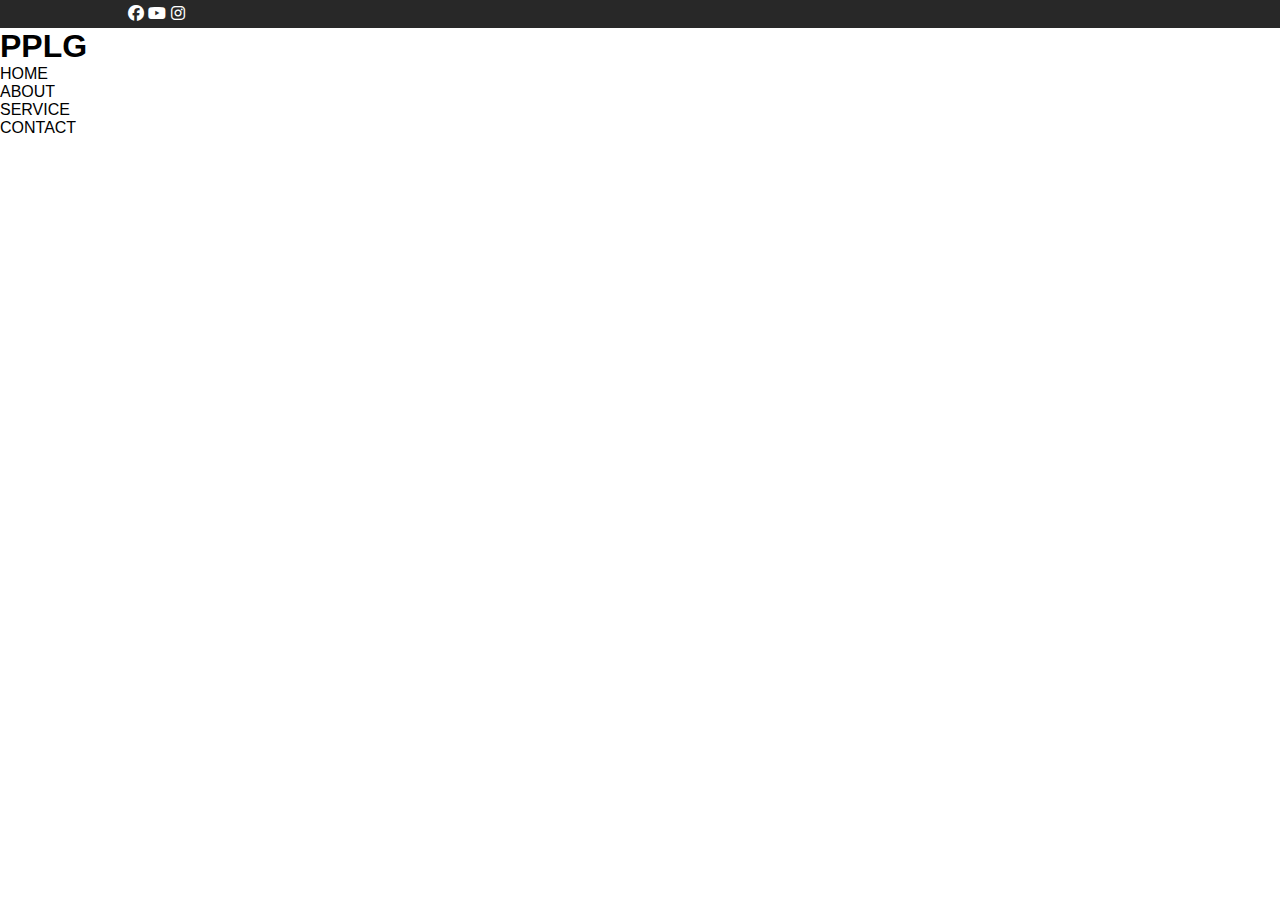
==== index.html @ b389dc11 "Add files via upload" ====
<!DOCTYPE html>
<html lang="en">
<head>
    <meta charset="UTF-8">
    <meta http-equiv="X-UA-Compatible" content="IE=edge">
    <meta name="viewport" content="width=device-width, initial-scale=1.0">
    <title>Company Profile</title>
    <link rel="stylesheet" href="style.css">
    <link rel="stylesheet" href="https://cdnjs.cloudflare.com/ajax/libs/font-awesome/6.7.2/css/all.min.css" integrity="sha512-Evv84Mr4kqVGRNSgIGL/F/aIDqQb7xQ2vcrdIwxfjThSH8CSR7PBEakCr51Ck+w+/U6swU2Im1vVX0SVk9ABhg==" crossorigin="anonymous" referrerpolicy="no-referrer" />
</head>
<body>
    <!-- Header -->
    <div class="medsos">
        <div class="container">
            <ul>
                <li><a href=""><i class="fa-brands fa-facebook"></i></a></li>
                <li><a href=""><i class="fa-brands fa-youtube"></i></a></li>
                <li><a href=""><i class="fa-brands fa-instagram"></i></a></li>
            </ul>
        </div>
    </div>
    <header>
        <h1><a href="">PPLG</a></h1>
        <ul>
            <li><a href="">HOME</a></li>
            <li><a href="">ABOUT</a></li>
            <li><a href="">SERVICE</a></li>
            <li><a href="">CONTACT</a></li>
        </ul>
    </header>
</body>
</html>
---- style.css ----
* {
    padding: 0;
    margin: 0;
    font-family: sans-serif;
}
a {
    color: inherit;
    text-decoration: none;
}
.medsos {
    padding: 5px 0;
    background-color: rgb(40, 40, 40);
}
.medsos ul li {
    display: inline-block;
    color: #fff;
}
.container {
    width: 80%;
    margin: 0 auto;
}
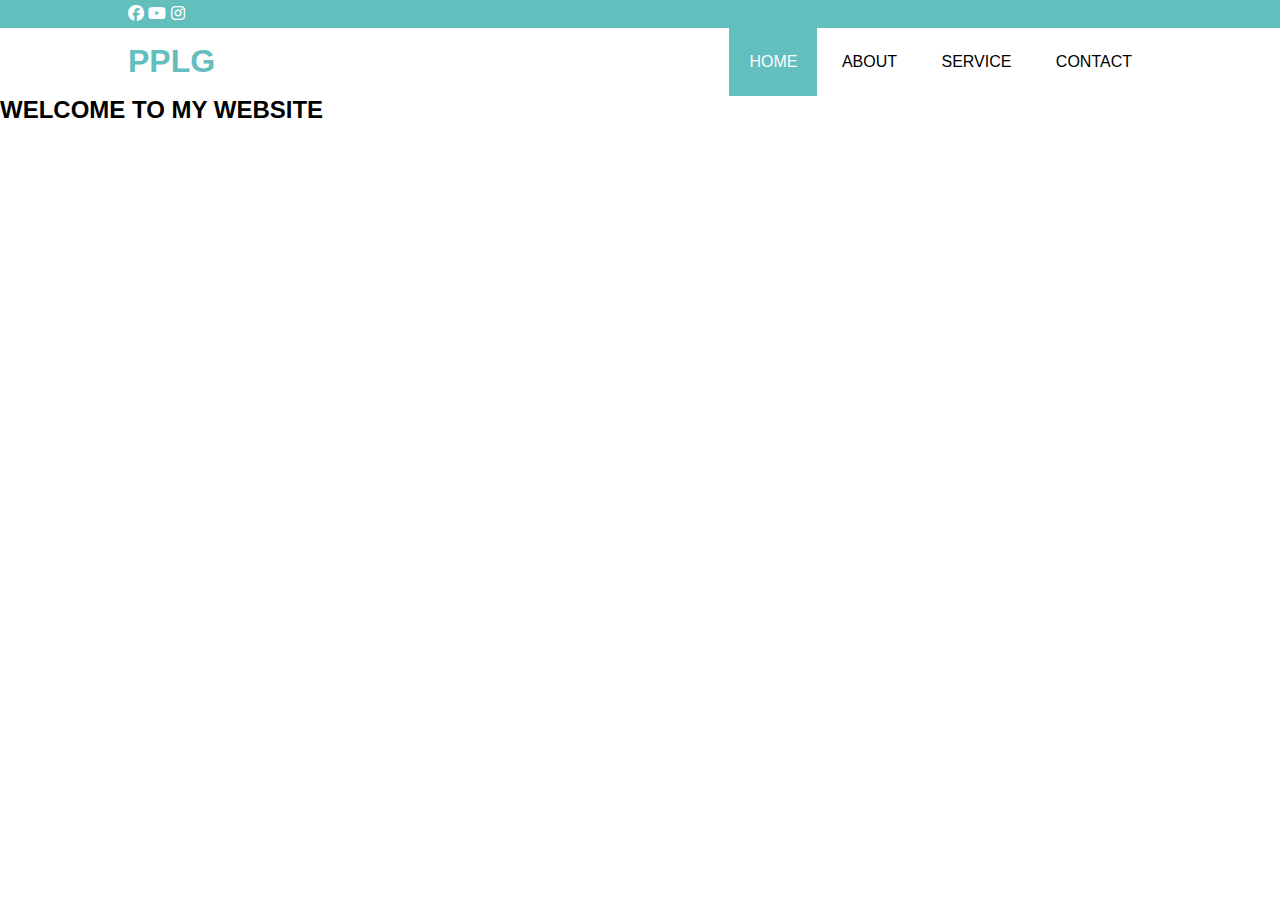
==== commit 136afc88: "Add files via upload" ====
--- a/index.html
+++ b/index.html
@@ -20,13 +20,19 @@
         </div>
     </div>
     <header>
-        <h1><a href="">PPLG</a></h1>
-        <ul>
-            <li><a href="">HOME</a></li>
-            <li><a href="">ABOUT</a></li>
-            <li><a href="">SERVICE</a></li>
-            <li><a href="">CONTACT</a></li>
-        </ul>
+        <div class="container">
+            <h1><a href="index.html">PPLG</a></h1>
+            <ul>
+                <li class="active"><a href="index.html">HOME</a></li>
+                <li><a href="about.html">ABOUT</a></li>
+                <li><a href="service.html">SERVICE</a></li>
+                <li><a href="contact.html">CONTACT</a></li>
+            </ul>
+        </div>
     </header>
+    <!-- Banner -->
+    <section class="banner">
+        <h2>WELCOME TO MY WEBSITE</h2>
+    </section>
 </body>
 </html>--- a/style.css
+++ b/style.css
@@ -9,7 +9,7 @@
 }
 .medsos {
     padding: 5px 0;
-    background-color: rgb(40, 40, 40);
+    background-color: rgb(99, 190, 190);
 }
 .medsos ul li {
     display: inline-block;
@@ -18,4 +18,43 @@
 .container {
     width: 80%;
     margin: 0 auto;
+}
+.container:after {
+    content: '';
+    display: block;
+    clear: both;
+}
+/* .container ul li a {
+    color: rgb(99, 190, 190);
+} */
+.container ul li a i {
+    color: #fff;
+}
+header h1 {
+    float: left;
+    padding: 15px 0;
+    color: rgb(99, 190, 190);
+}
+header ul {
+    float: right;
+}
+header ul li {
+    display: inline-block;
+}
+header ul li a {
+    padding: 25px 20px;
+    display: inline-block;
+}
+header ul li a:hover {
+    background-color: rgb(99, 190, 190);
+    color: #fff;
+}
+.active {
+    background-color: rgb(99, 190, 190);
+    color: #fff;
+}
+.beanner {
+    height: 60vh;
+    background-image: url();
+    background-size: cover;
 }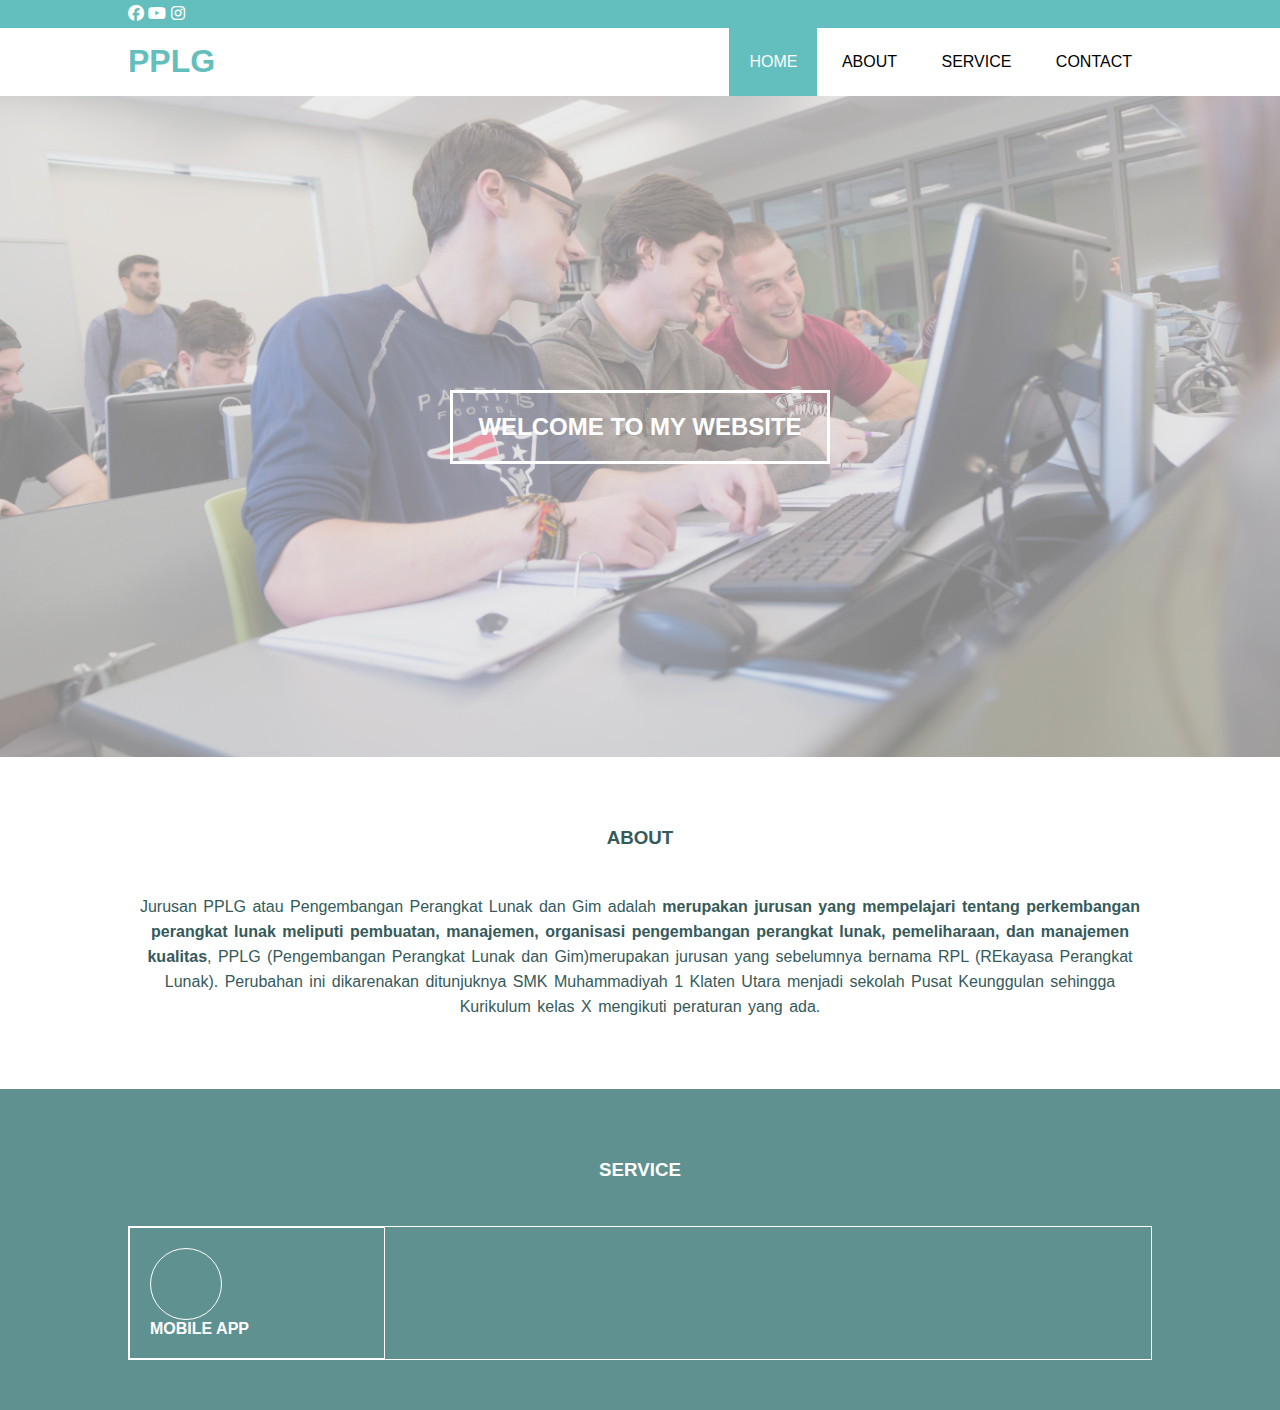
==== commit c104cb50: "Add files via upload" ====
--- a/index.html
+++ b/index.html
@@ -34,5 +34,27 @@
     <section class="banner">
         <h2>WELCOME TO MY WEBSITE</h2>
     </section>
+    <!-- About -->
+    <section class="about">
+        <div class="container">
+            <h3>ABOUT</h3>
+            <p>Jurusan PPLG atau Pengembangan Perangkat Lunak dan Gim adalah <strong>merupakan jurusan yang mempelajari tentang perkembangan perangkat lunak meliputi pembuatan, 
+            manajemen, organisasi pengembangan perangkat lunak, pemeliharaan, dan manajemen kualitas</strong>, PPLG (Pengembangan Perangkat Lunak dan Gim)merupakan jurusan yang 
+            sebelumnya bernama RPL (REkayasa Perangkat Lunak). Perubahan ini dikarenakan ditunjuknya SMK Muhammadiyah 1 Klaten Utara menjadi sekolah Pusat Keunggulan sehingga Kurikulum 
+            kelas X mengikuti peraturan yang ada.</p>
+        </div>
+    </section>
+    <!-- Service -->
+    <section class="service">
+        <div class="container">
+            <h3 class="w">SERVICE</h3>
+            <div class="box">
+                <div class="col-4">
+                    <div class="icon"></div>
+                    <h4>MOBILE APP</h4>
+                </div>
+            </div>
+        </div>
+    </section>
 </body>
 </html>--- a/style.css
+++ b/style.css
@@ -53,8 +53,70 @@
     background-color: rgb(99, 190, 190);
     color: #fff;
 }
-.beanner {
-    height: 60vh;
-    background-image: url();
+.banner {
+    height: 561px;
+    background-image: url(Computer_Science_header.jpg);
     background-size: cover;
+    position: relative;
+    display: flex;
+    justify-content: center;
+    align-items: center;
+}
+.banner::after {
+    content: '';
+    display: block;
+    position: absolute;
+    top: 0;
+    bottom: 0;
+    right: 0;
+    left: 0;
+    background-color: rgba(220, 220, 220, 0.6);
+}
+.banner h2 {
+    color: #fff;
+    z-index: 1;
+    padding: 20px 25px;
+    border: 3px solid #fff;
+}
+section {
+    padding: 50px 0;
+}
+section h3 {
+    text-align: center;
+    padding: 20px 0;
+    color: rgb(53, 90, 90);
+    margin-bottom: 25px;
+}
+.about p {
+    color: rgb(53, 90, 90);
+    line-height: 25px;
+    word-spacing: 2px;
+    margin-bottom: 20px;
+    text-align: center;
+}
+.service {
+    background-color: rgb(95, 145, 145);
+}
+.box {
+    border: 1px solid;
+    color: #fff;
+}
+.box .col-4 {
+    width: 25%;
+    padding: 20px;
+    box-sizing: border-box;
+    border: 1px solid;
+    color: #fff;
+}
+.icon {
+    width: 70px;
+    height: 70px;
+    border: 1px solid;
+    border-radius: 50%;
+}
+.col-4 h4 {
+    color: #fff;
+}
+section .w {
+    color: #fff;
 }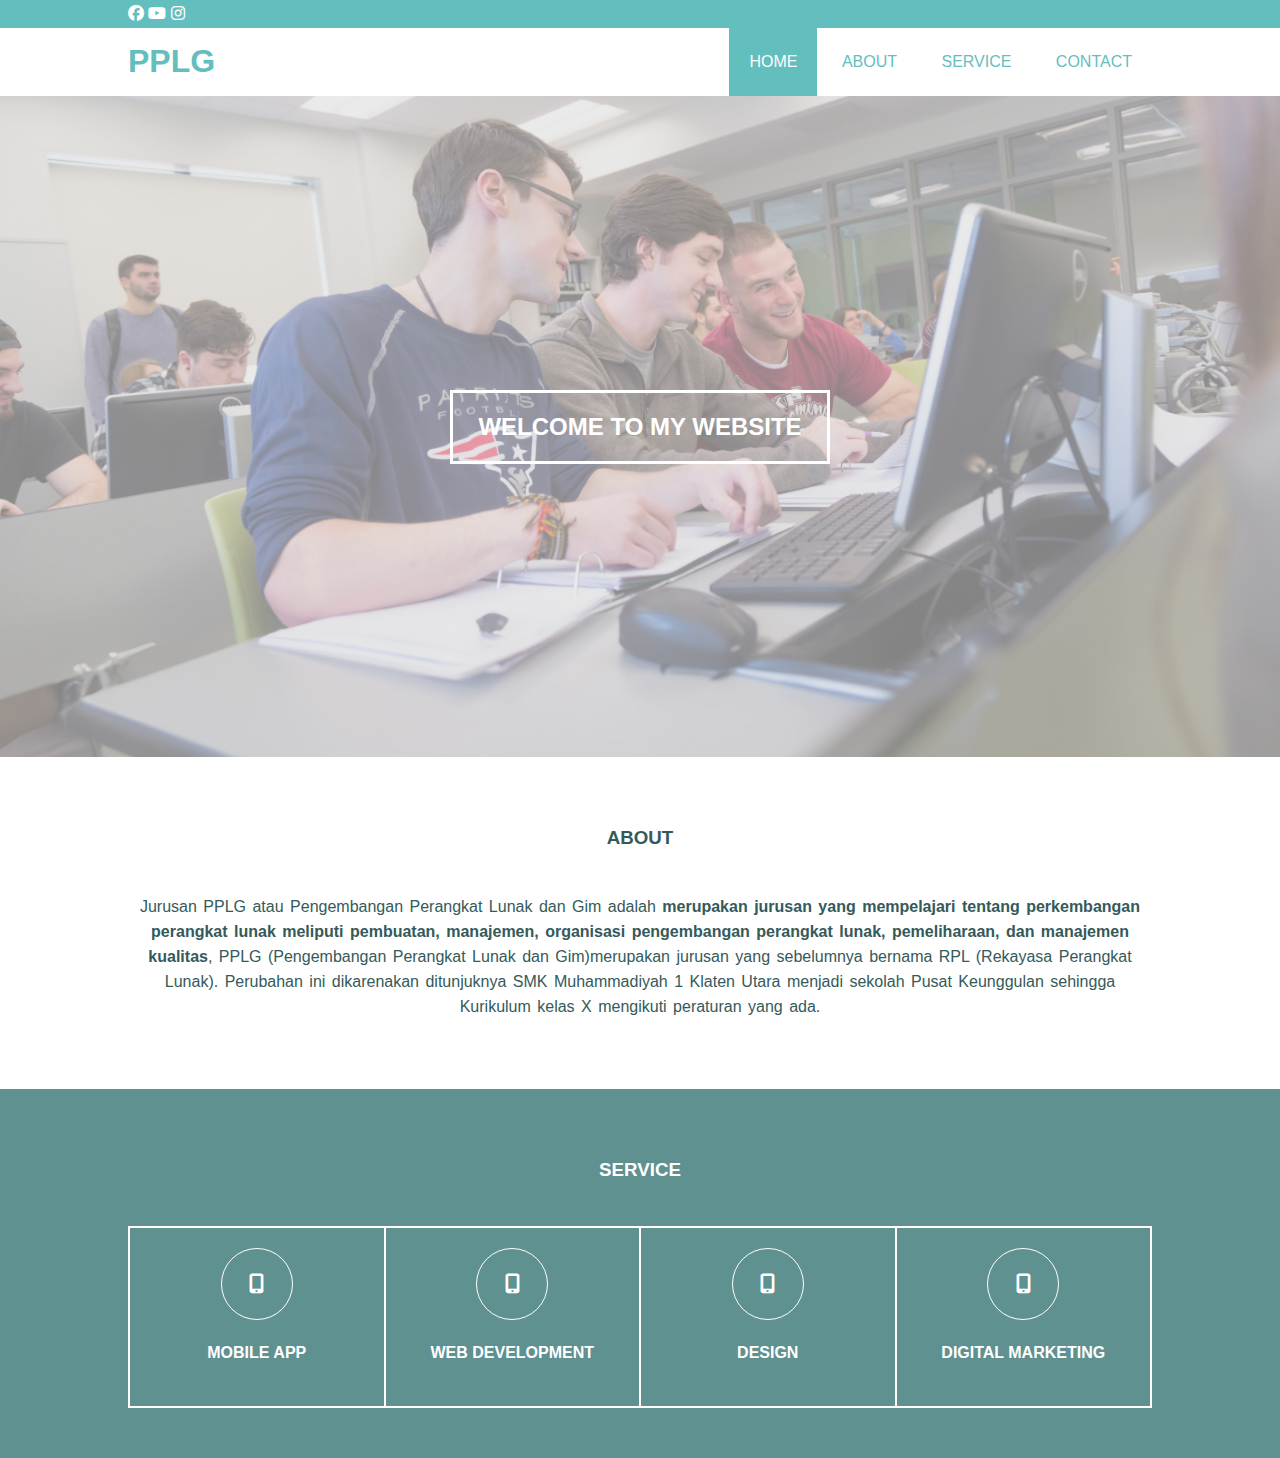
==== commit 0cc995fb: "Add files via upload" ====
--- a/index.html
+++ b/index.html
@@ -24,9 +24,9 @@
             <h1><a href="index.html">PPLG</a></h1>
             <ul>
                 <li class="active"><a href="index.html">HOME</a></li>
-                <li><a href="about.html">ABOUT</a></li>
-                <li><a href="service.html">SERVICE</a></li>
-                <li><a href="contact.html">CONTACT</a></li>
+                <li class="l"><a href="about.html">ABOUT</a></li>
+                <li class="l"><a href="service.html">SERVICE</a></li>
+                <li class="l"><a href="contact.html">CONTACT</a></li>
             </ul>
         </div>
     </header>
@@ -40,7 +40,7 @@
             <h3>ABOUT</h3>
             <p>Jurusan PPLG atau Pengembangan Perangkat Lunak dan Gim adalah <strong>merupakan jurusan yang mempelajari tentang perkembangan perangkat lunak meliputi pembuatan, 
             manajemen, organisasi pengembangan perangkat lunak, pemeliharaan, dan manajemen kualitas</strong>, PPLG (Pengembangan Perangkat Lunak dan Gim)merupakan jurusan yang 
-            sebelumnya bernama RPL (REkayasa Perangkat Lunak). Perubahan ini dikarenakan ditunjuknya SMK Muhammadiyah 1 Klaten Utara menjadi sekolah Pusat Keunggulan sehingga Kurikulum 
+            sebelumnya bernama RPL (Rekayasa Perangkat Lunak). Perubahan ini dikarenakan ditunjuknya SMK Muhammadiyah 1 Klaten Utara menjadi sekolah Pusat Keunggulan sehingga Kurikulum 
             kelas X mengikuti peraturan yang ada.</p>
         </div>
     </section>
@@ -50,8 +50,20 @@
             <h3 class="w">SERVICE</h3>
             <div class="box">
                 <div class="col-4">
-                    <div class="icon"></div>
+                    <div class="icon"><i class="fa-solid fa-mobile-screen-button"></i></div>
                     <h4>MOBILE APP</h4>
+                </div>
+                <div class="col-4">
+                    <div class="icon"><i class="fa-solid fa-mobile-screen-button"></i></div>
+                    <h4>WEB DEVELOPMENT</h4>
+                </div>
+                <div class="col-4">
+                    <div class="icon"><i class="fa-solid fa-mobile-screen-button"></i></div>
+                    <h4>DESIGN</h4>
+                </div>
+                <div class="col-4">
+                    <div class="icon"><i class="fa-solid fa-mobile-screen-button"></i></div>
+                    <h4>DIGITAL MARKETING</h4>
                 </div>
             </div>
         </div>
--- a/style.css
+++ b/style.css
@@ -24,9 +24,6 @@
     display: block;
     clear: both;
 }
-/* .container ul li a {
-    color: rgb(99, 190, 190);
-} */
 .container ul li a i {
     color: #fff;
 }
@@ -52,6 +49,10 @@
 .active {
     background-color: rgb(99, 190, 190);
     color: #fff;
+}
+/* Keep Watching */
+.l {
+    color: rgb(99, 190, 190);
 }
 .banner {
     height: 561px;
@@ -101,22 +102,36 @@
     border: 1px solid;
     color: #fff;
 }
+.box:after {
+    content: '';
+    display: block;
+    clear: both;
+}
 .box .col-4 {
     width: 25%;
     padding: 20px;
     box-sizing: border-box;
     border: 1px solid;
+    text-align: center;
     color: #fff;
+    float: left;
 }
 .icon {
     width: 70px;
     height: 70px;
     border: 1px solid;
     border-radius: 50%;
+    text-align: center;
+    line-height: 70px;
+    font-size: 20px;
+    margin: 0 auto;
 }
 .col-4 h4 {
     color: #fff;
 }
+.box .col-4 h4 {
+    margin: 24px 0;
+}
 section .w {
     color: #fff;
 }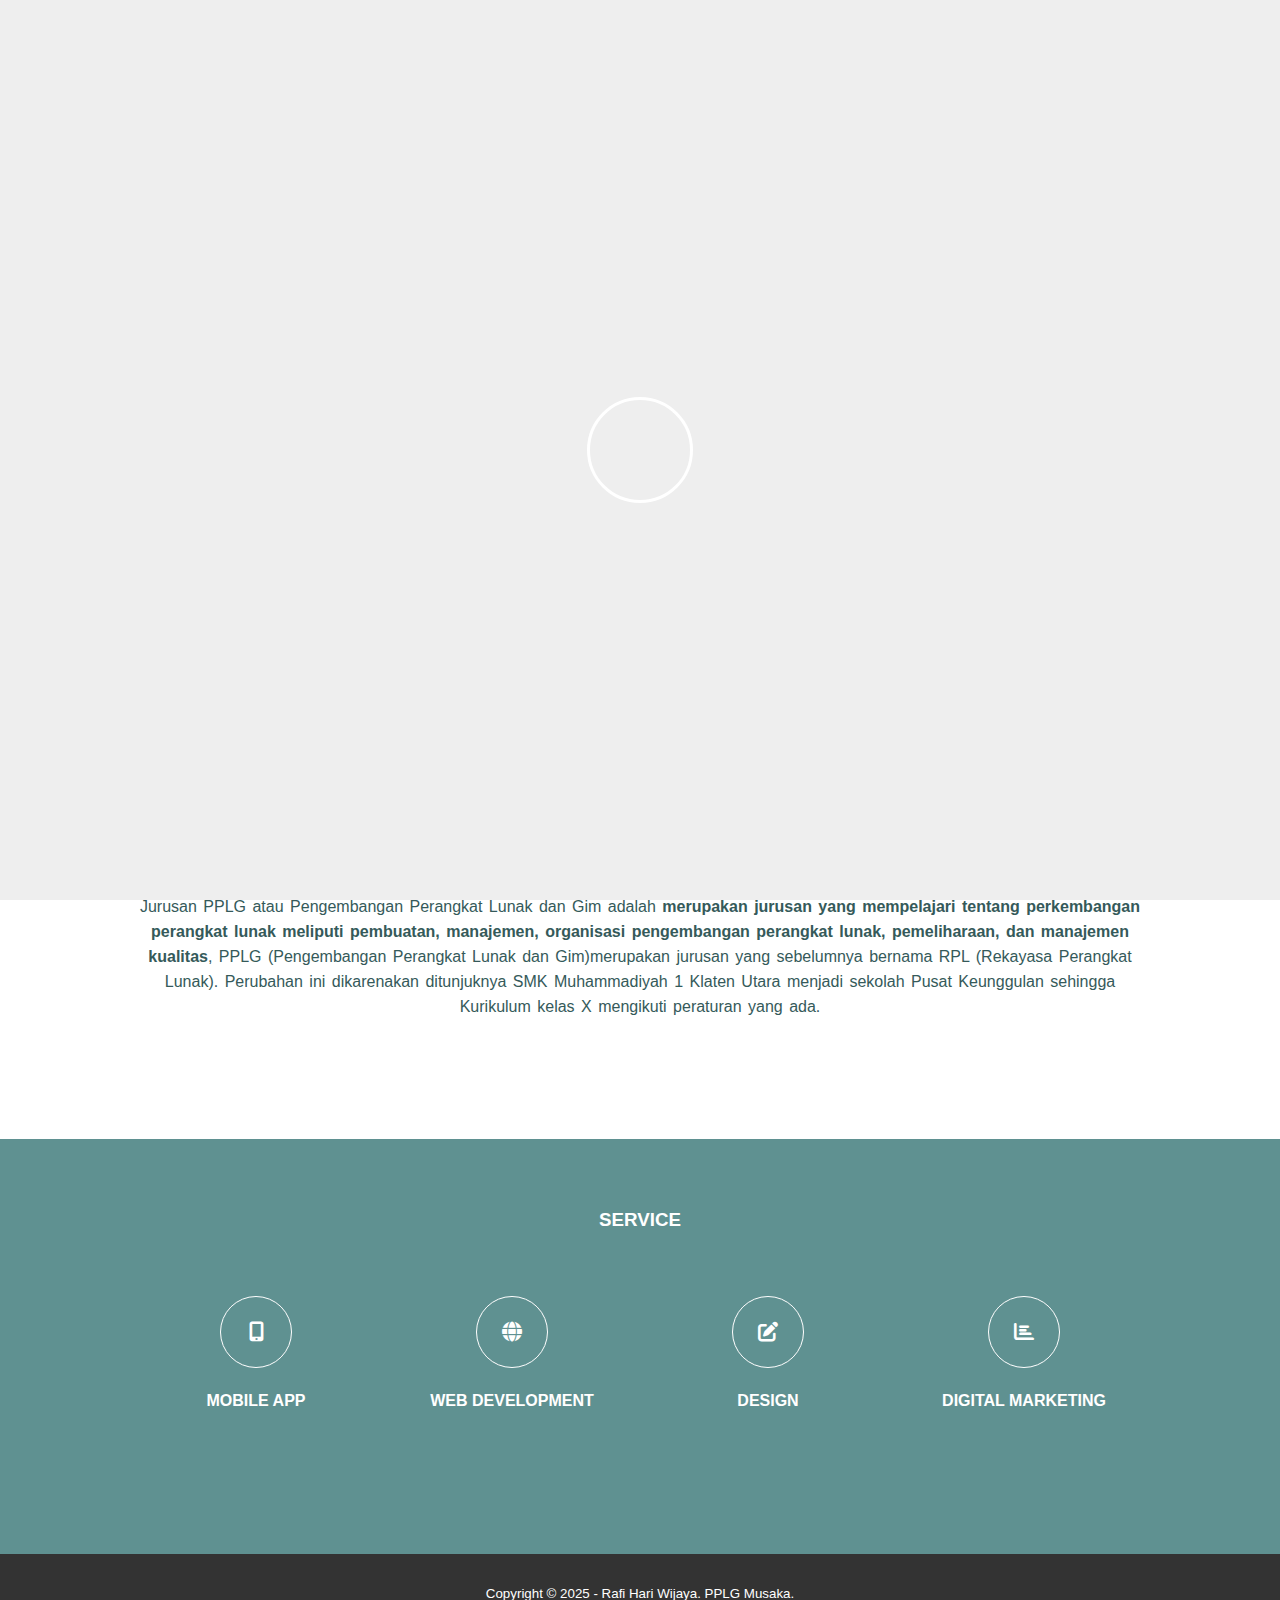
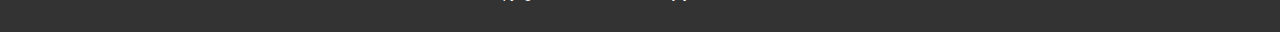
==== commit 22921f97: "Add files via upload" ====
--- a/index.html
+++ b/index.html
@@ -9,6 +9,10 @@
     <link rel="stylesheet" href="https://cdnjs.cloudflare.com/ajax/libs/font-awesome/6.7.2/css/all.min.css" integrity="sha512-Evv84Mr4kqVGRNSgIGL/F/aIDqQb7xQ2vcrdIwxfjThSH8CSR7PBEakCr51Ck+w+/U6swU2Im1vVX0SVk9ABhg==" crossorigin="anonymous" referrerpolicy="no-referrer" />
 </head>
 <body>
+    <!-- Loader -->
+    <div class="bg-loader">
+        <div class="loader"></div>
+    </div>
     <!-- Header -->
     <div class="medsos">
         <div class="container">
@@ -54,19 +58,25 @@
                     <h4>MOBILE APP</h4>
                 </div>
                 <div class="col-4">
-                    <div class="icon"><i class="fa-solid fa-mobile-screen-button"></i></div>
+                    <div class="icon"><i class="fa-solid fa-globe"></i></div>
                     <h4>WEB DEVELOPMENT</h4>
                 </div>
                 <div class="col-4">
-                    <div class="icon"><i class="fa-solid fa-mobile-screen-button"></i></div>
+                    <div class="icon"><i class="fa-solid fa-edit"></i></div>
                     <h4>DESIGN</h4>
                 </div>
                 <div class="col-4">
-                    <div class="icon"><i class="fa-solid fa-mobile-screen-button"></i></div>
+                    <div class="icon"><i class="fa-solid fa-chart-bar"></i></div>
                     <h4>DIGITAL MARKETING</h4>
                 </div>
             </div>
         </div>
     </section>
+    <!-- Footer -->
+    <footer>
+        <div class="container">
+            <small>Copyright &copy; 2025 - Rafi Hari Wijaya. PPLG Musaka.</small>
+        </div>
+    </footer>
 </body>
 </html>--- a/style.css
+++ b/style.css
@@ -88,6 +88,9 @@
     color: rgb(53, 90, 90);
     margin-bottom: 25px;
 }
+.about, .service {
+    padding-bottom: 100px;
+}
 .about p {
     color: rgb(53, 90, 90);
     line-height: 25px;
@@ -99,7 +102,6 @@
     background-color: rgb(95, 145, 145);
 }
 .box {
-    border: 1px solid;
     color: #fff;
 }
 .box:after {
@@ -111,7 +113,6 @@
     width: 25%;
     padding: 20px;
     box-sizing: border-box;
-    border: 1px solid;
     text-align: center;
     color: #fff;
     float: left;
@@ -134,4 +135,28 @@
 }
 section .w {
     color: #fff;
+}
+footer {
+    padding: 30px 0;
+    background-color: #333;
+    color: #fff;
+    text-align: center;
+}
+.bg-loader {
+    background-color: #eee;
+    position: fixed;
+    top: 0;
+    bottom: 0;
+    left: 0;
+    right: 0;
+    z-index: 9999;
+    display: flex;
+    justify-content: center;
+    align-items: center;
+}
+.bg-loader .loader {
+    width: 100px;
+    height: 100px;
+    border: 3px solid #fff;
+    border-radius: 50%;
 }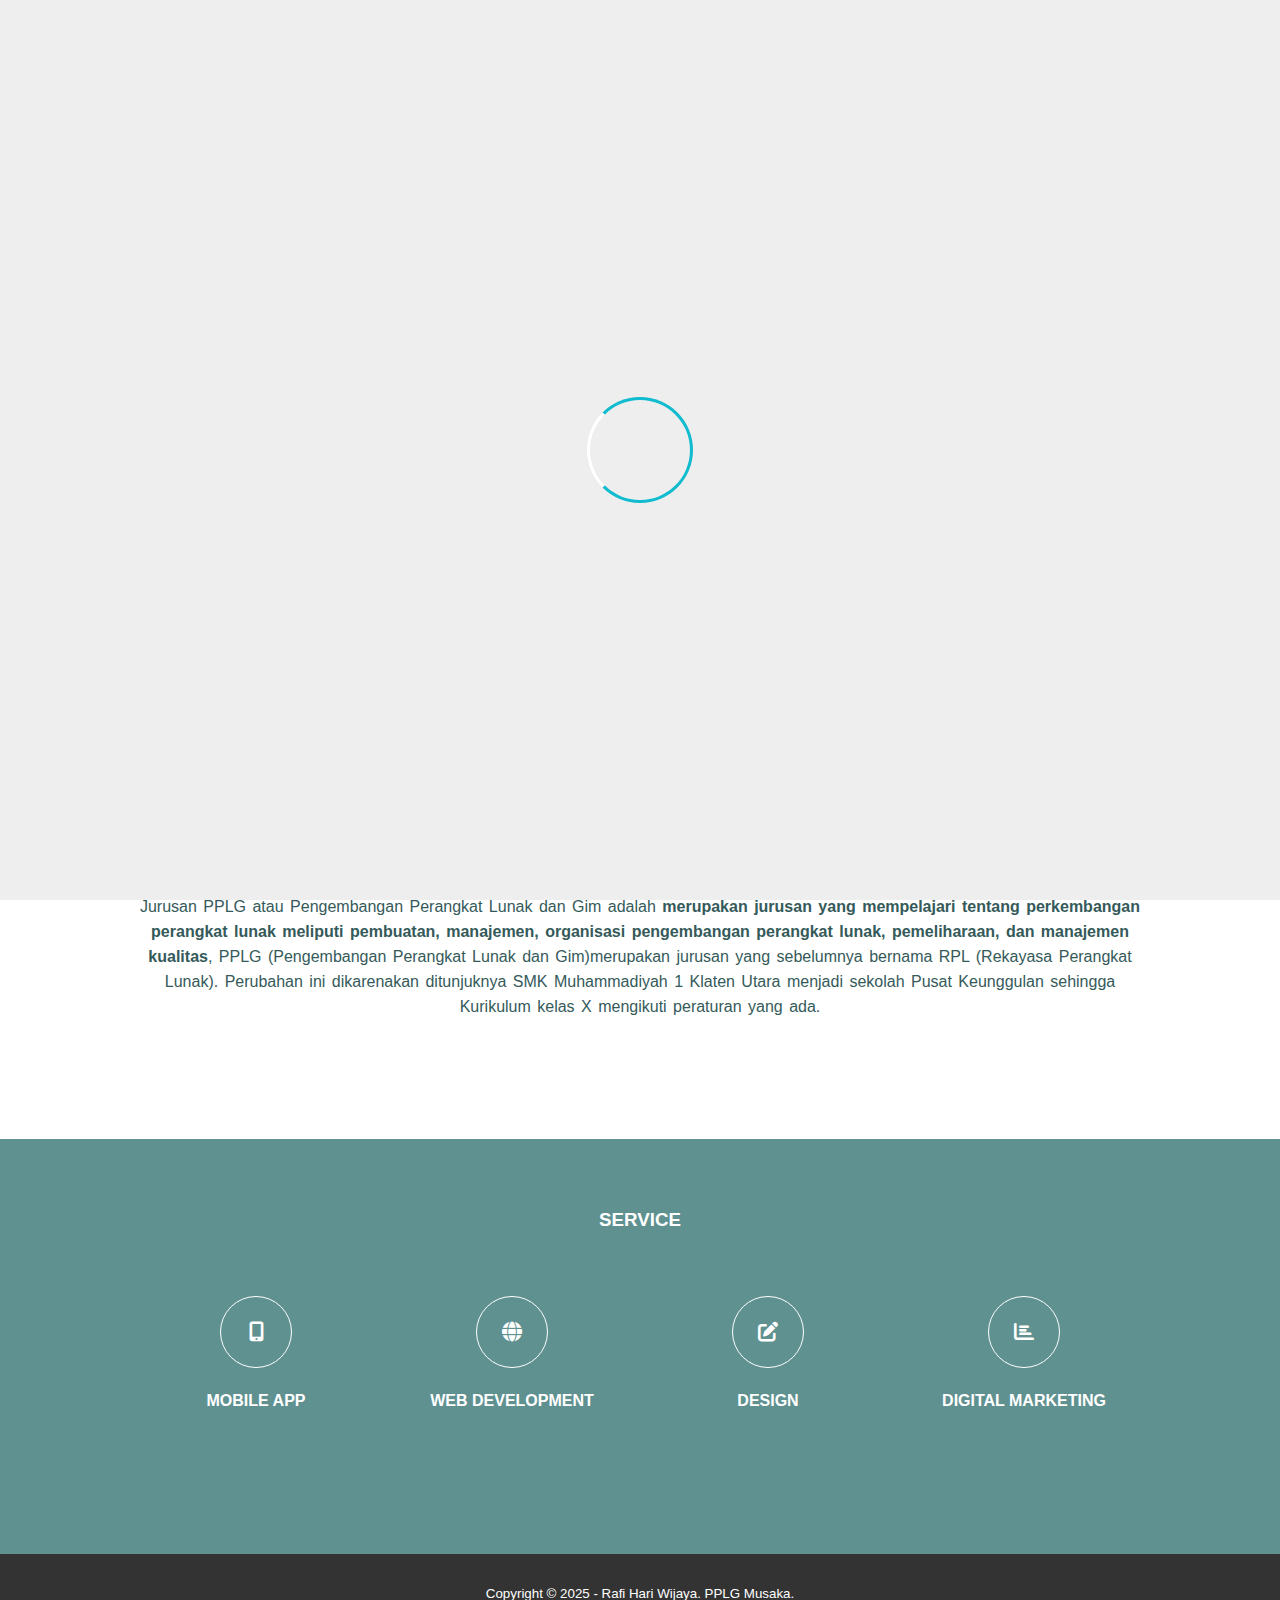
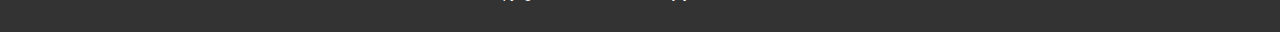
==== commit 65830245: "Add files via upload" ====
--- a/index.html
+++ b/index.html
@@ -7,6 +7,7 @@
     <title>Company Profile</title>
     <link rel="stylesheet" href="style.css">
     <link rel="stylesheet" href="https://cdnjs.cloudflare.com/ajax/libs/font-awesome/6.7.2/css/all.min.css" integrity="sha512-Evv84Mr4kqVGRNSgIGL/F/aIDqQb7xQ2vcrdIwxfjThSH8CSR7PBEakCr51Ck+w+/U6swU2Im1vVX0SVk9ABhg==" crossorigin="anonymous" referrerpolicy="no-referrer" />
+    <script src="https://code.jquery.com/jquery-3.7.1.min.js" integrity="sha256-/JqT3SQfawRcv/BIHPThkBvs0OEvtFFmqPF/lYI/Cxo=" crossorigin="anonymous"></script>
 </head>
 <body>
     <!-- Loader -->
@@ -78,5 +79,10 @@
             <small>Copyright &copy; 2025 - Rafi Hari Wijaya. PPLG Musaka.</small>
         </div>
     </footer>
+    <script type="text/javascript">
+        $(document).ready(function(){
+            $(".bg-loader").hide();
+        })
+    </script>
 </body>
 </html>--- a/style.css
+++ b/style.css
@@ -98,6 +98,9 @@
     margin-bottom: 20px;
     text-align: center;
 }
+.about img {
+    margin-left: 437px;
+}
 .service {
     background-color: rgb(95, 145, 145);
 }
@@ -159,4 +162,17 @@
     height: 100px;
     border: 3px solid #fff;
     border-radius: 50%;
+    border-top-color: #0fbbce;
+    border-right-color: #0fbbce;
+    border-bottom-color: #0fbbce;
+    animation: putar 0.8s linear infinite;
+}
+.label {
+    background-color: rgb(99, 190, 190);
+    color: #fff;
+}
+@keyframes putar {
+    100% {
+        transform: rotate(360deg);
+    }
 }